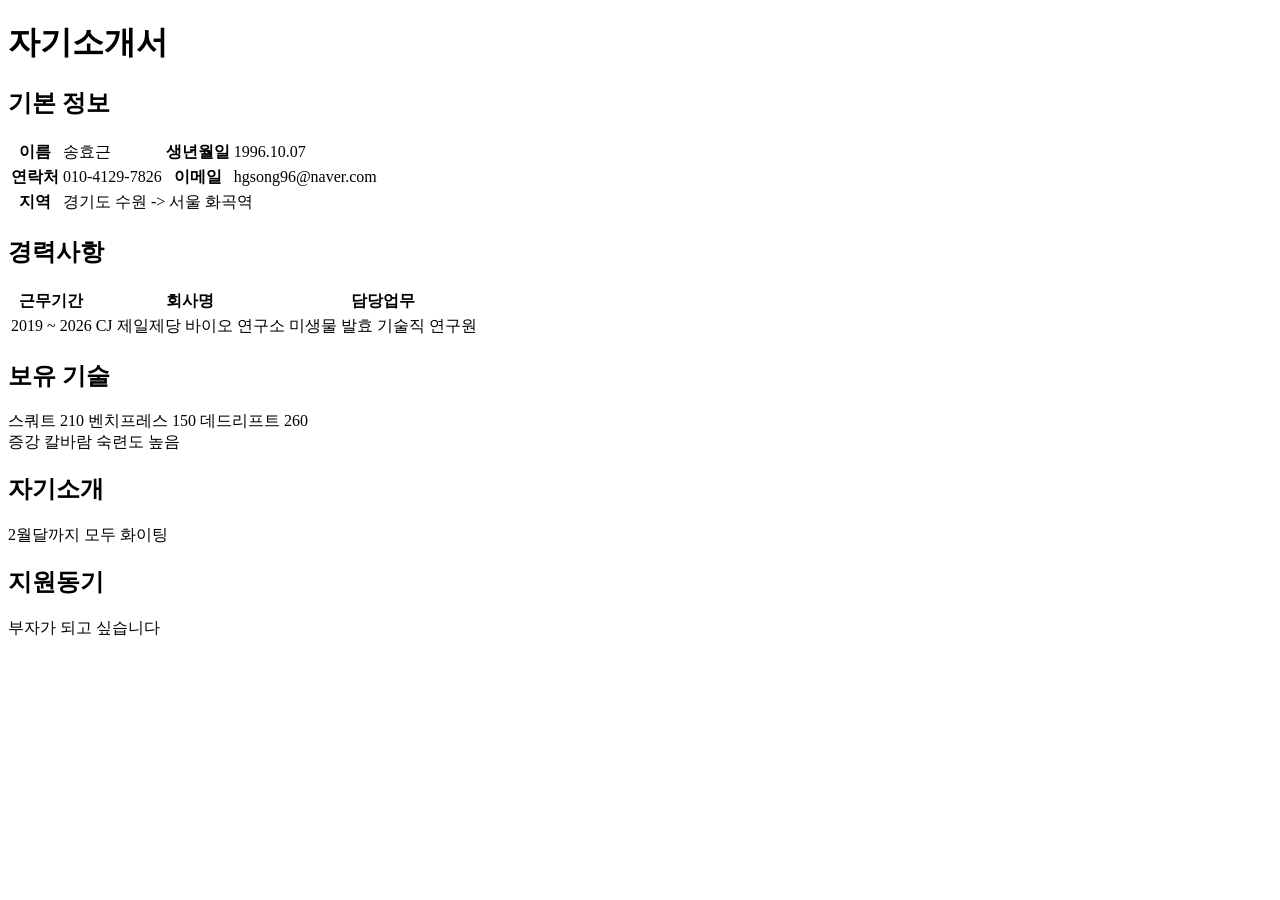
==== index.html @ 5d19e243 "Update and rename 실습01.html to index.html" ====
<!DOCTYPE html>
<html lang="ko">
<head>
  <meta charset="UTF-8">
  <meta name="viewport" content="width=device-width, initial-scale=1.0">
  <title>자기소개서</title>

  <link rel="stylesheet" href="./자기소개.css">
</head>

<body>

  <div class="resume">

    <h1>자기소개서</h1>

    <h2>기본 정보</h2>

    <table>
      <tr>
        <th>이름</th>
        <td>송효근</td>
        <th>생년월일</th>
        <td>1996.10.07</td>
      </tr>

      <tr>
        <th>연락처</th>
        <td>010-4129-7826</td>
        <th>이메일</th>
        <td>hgsong96@naver.com</td>
      </tr>

      <tr>
        <th>지역</th>
        <td colspan="3">경기도 수원 -> 서울 화곡역 </td>
      </tr>
    </table>


    <h2>경력사항</h2>

    <table>
      <tr>
        <th>근무기간</th>
        <th>회사명</th>
        <th>담당업무</th>
      </tr>

      <tr>
        <td>2019 ~ 2026</td>
        <td>CJ 제일제당 바이오 연구소</td>
        <td>미생물 발효 기술직 연구원</td>
      </tr>
    </table>


    <h2>보유 기술</h2>

    <p>
      스쿼트 210 벤치프레스 150 데드리프트 260
    <br>
      증강 칼바람 숙련도 높음
    </p>


    <h2>자기소개</h2>

    <p>
      2월달까지 모두 화이팅
    </p>


    <h2>지원동기</h2>

    <p>
      부자가 되고 싶습니다
    </p>

  </div>

</body>
</html>
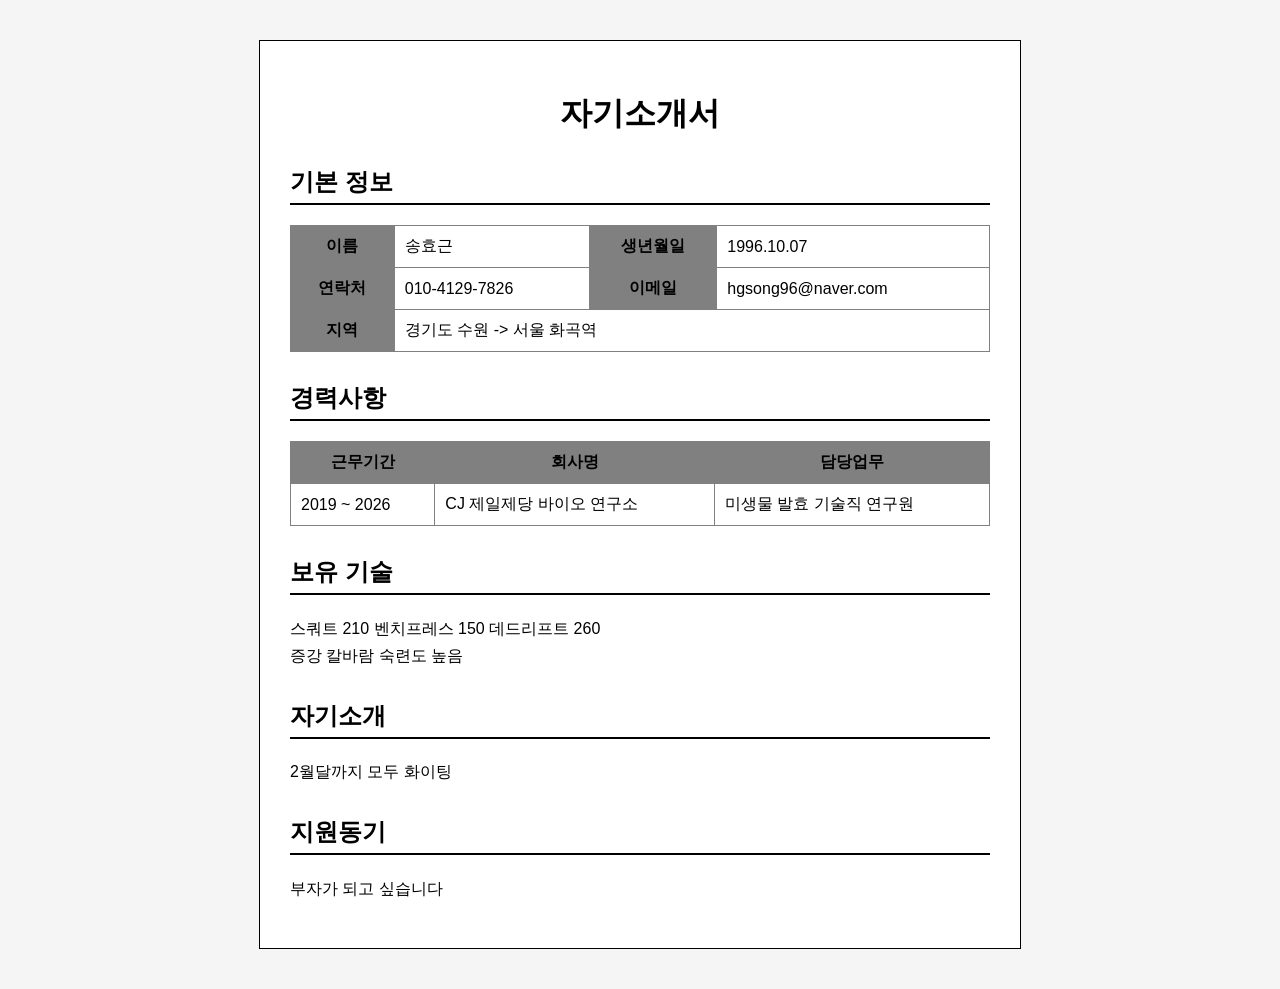
==== commit d4859d63: "Update index.html" ====
--- a/index.html
+++ b/index.html
@@ -5,7 +5,7 @@
   <meta name="viewport" content="width=device-width, initial-scale=1.0">
   <title>자기소개서</title>
 
-  <link rel="stylesheet" href="./자기소개.css">
+  <link rel="stylesheet" href="./index.css">
 </head>
 
 <body>
--- a/index.css
+++ b/index.css
@@ -0,0 +1,40 @@
+body {
+  font-family: Arial, sans-serif;
+  background-color: #f5f5f5;
+}
+
+.resume {
+  width: 700px;
+  margin: 40px auto;
+  padding: 30px;
+  background-color: white;
+  border: 1px solid black;
+}
+
+h1 {
+  text-align: center;
+}
+
+h2 {
+  margin-top: 30px;
+  border-bottom: 2px solid black;
+  padding-bottom: 5px;
+}
+
+table {
+  width: 100%;
+  border-collapse: collapse;
+}
+
+th, td {
+  border: 1px solid gray;
+  padding: 10px;
+}
+
+th {
+  background-color: gray;
+}
+
+p {
+  line-height: 1.7;
+}
